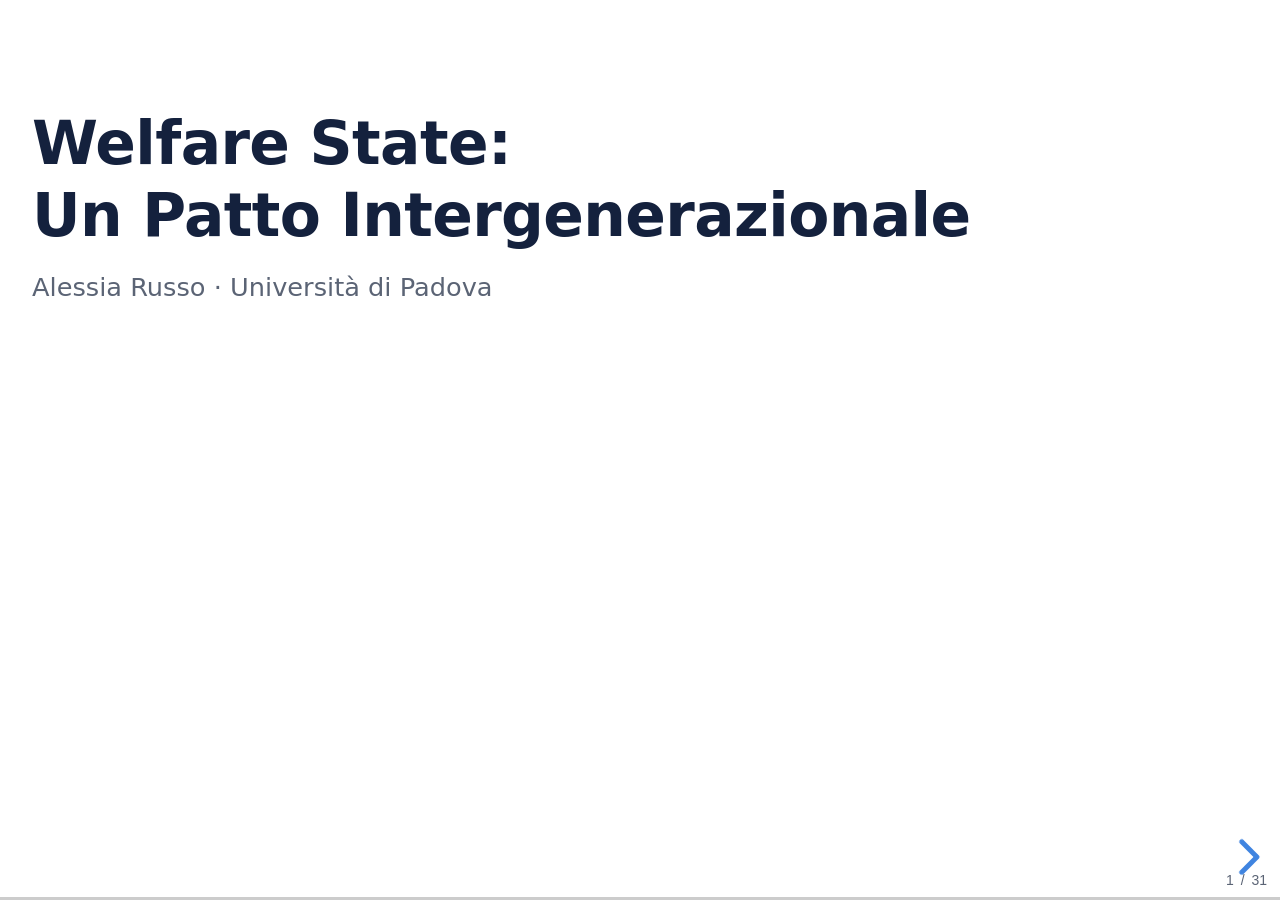
==== index.html @ 3246e0e5 "Slide brevi IT/EN e simulatore Excel della pensione Co-Authored-By: Claude Opus 5.5 <noreply@anthrop" ====
<!doctype html>
<html lang="it">
<head>
<meta charset="utf-8">
<meta name="viewport" content="width=device-width, initial-scale=1">
<title>Welfare: un patto tra generazioni (versione breve)</title>
<link rel="stylesheet" href="vendor/reveal-reset.min.css">
<link rel="stylesheet" href="vendor/reveal.min.css">
<link rel="stylesheet" href="vendor/reveal-white.min.css">
<link rel="stylesheet" href="css/style.css">
</head>
<body>
<!-- Versione italiana BREVE, ricavata da index_it.html: testi semplificati e meno slide.
     Usa gli stessi js/app.js e js/reform_viz.js: gli id degli elementi interattivi devono restare identici. -->
<div class="reveal"><div class="slides">

<!-- ============================ AGGANCIO ============================ -->
<section class="act-title">
  <h1>Welfare State:<br>Un Patto Intergenerazionale</h1>
  <p class="caption">Alessia Russo · Università di Padova</p>
  <aside class="notes">Benvenuti. Oggi guardiamo alle pensioni come a un patto tra generazioni, che riguarda anche voi.</aside>
</section>

<section>
  <h2>Pensioni in numeri</h2>
  <div class="cols center" style="margin-top:60px">
    <div><div class="big-number old">15,3%</div><p>spesa per pensioni / PIL (2024)</p></div>
    <div><div class="big-number">16,4 mln</div><p>pensionati<br><span class="caption">2025</span></p></div>
    <div><div class="big-number young">1,7</div><p>lavoratori per ogni pensionato<br><span class="caption">27,2 mln di lavoratori assicurati / 16,4 mln di pensionati, 2025</span></p></div>
  </div>
  <p class="center" style="margin-top:40px">Chi paga? <strong>Voi.</strong> E un giorno qualcuno pagherà per voi.</p>
  <div class="src">Fonti: RGS, Rapporto n. 27 (2026); INPS, XXV Rapporto Annuale (2026), Relazione del Presidente.</div>
</section>

<section>
  <h2>Il debito nascosto: le promesse pensionistiche già fatte</h2>
  <div class="cols">
    <div style="flex:1.6"><div class="chart-box short"><canvas id="ch-liab"></canvas></div></div>
    <div style="flex:1;font-size:0.65em">
      <p>Diritti pensionistici maturati: ciò che è <em>già stato promesso</em> ai lavoratori e ai pensionati di oggi.</p>
      <div class="big-number old" style="font-size:2.4em">438%</div><p>del PIL in Italia (2021)</p>
      <div class="big-number" style="font-size:2.4em">137%</div><p>debito pubblico ufficiale (2025)</p>
      <p class="caption">Non è debito in senso giuridico, ma mostra quanta parte del futuro è già impegnata.</p>
    </div>
  </div>
  <div class="src">Fonte: Eurostat, nasa_10_pens1 (Tavola supplementare 29, tutti gli schemi pensionistici di assicurazione sociale); gov_10dd_edpt1.</div>
</section>

<section>
  <h2>A cosa serve la pensione?</h2>
  <div class="cols">
    <div class="card"><h3>Ci protegge da</h3>
      <ul><li><strong>Vecchiaia</strong>: vivere più a lungo dei propri risparmi</li>
      <li><strong>Invalidità</strong>: non poter più lavorare</li>
      <li><strong>Morte</strong> di chi porta il reddito in famiglia</li></ul></div>
    <div class="card"><h3>Serve a</h3>
      <ul><li><strong>Distribuire il reddito</strong> lungo tutta la vita</li>
      <li><strong>Evitare la povertà</strong> da anziani</li>
      <li><strong>Redistribuire</strong> tra ricchi e poveri, e tra generazioni</li></ul></div>
  </div>
  <p class="caption" style="margin-top:20px">Da soli risparmiamo poco per la vecchiaia: per questo lo Stato lo rende <em>obbligatorio</em>.</p>
</section>

<section>
  <h2>Due modi per pagare le pensioni</h2>
  <div style="display:grid;grid-template-columns:repeat(3,minmax(0,1fr));gap:14px;font-size:0.84em">
    <div class="card fragment" data-fragment-index="0" style="grid-column:span 2"><h3 style="font-size:1.25em;margin-bottom:6px">A ripartizione</h3>
      <p style="margin:0 0 8px">I <strong>lavoratori di oggi</strong> pagano le pensioni degli <strong>anziani di oggi</strong>. Rende quanto crescono <strong>lavoratori e salari</strong>.</p>
      <p style="margin:0"><strong>Esempi:</strong> Italia, Germania, Spagna.</p></div>
    <div class="card fragment" data-fragment-index="3" style="grid-row:span 2"><h3 style="font-size:1.25em;margin-bottom:6px">A capitalizzazione</h3>
      <p style="margin:0 0 8px">Ognuno mette da parte i propri soldi in un <strong>fondo</strong> che li investe.</p>
      <p style="margin:0 0 8px">Rende quanto rendono i <strong>mercati finanziari</strong>. Sono i fondi pensione.</p>
      <p style="margin:0"><strong>Esempi:</strong> Australia, Paesi Bassi, Danimarca, Cile.</p></div>
    <div class="card fragment" data-fragment-index="1"><h3 style="font-size:1.1em;margin-bottom:6px"><span class="old-t">Retributivo</span></h3>
      <p style="margin:0 0 8px">Pensione legata agli <strong>stipendi</strong>, spesso degli ultimi anni.</p>
      <p style="margin:0"><strong>Esempi:</strong> Spagna, Italia prima del 1996.</p></div>
    <div class="card fragment" data-fragment-index="2"><h3 style="font-size:1.1em;margin-bottom:6px"><span class="young-t">Contributivo</span></h3>
      <p style="margin:0 0 8px">Pensione legata a <strong>quanto si è versato</strong> e alla speranza di vita.</p>
      <p style="margin:0"><strong>Esempi:</strong> Italia dal 1996, Svezia, Polonia, Lettonia.</p></div>
  </div>
  <p class="caption fragment" data-fragment-index="4" style="margin-top:14px">In molti paesi i due sistemi convivono.</p>
  <div class="src">Fonti: OCSE, Pensions at a Glance 2019 e 2023, dati sui fondi pensione 2021; L. 335/1995; letteratura sui sistemi contributivi nozionali; MDPI Sustainability 13(4), 2021 (Spagna); legge cilena 21.735 (2025).</div>
</section>

<!-- ============================ 01 - TEORIA ============================ -->
<section class="act-title"><div class="num">01</div><h2>Un contratto tra generazioni</h2><p>Quando conviene a tutti?</p></section>

<section>
  <h2>Il gioco delle caramelle (Samuelson, 1958)</h2>
  <p class="center" style="font-size:0.82em;margin:0">Ogni giovane dà <strong>1 caramella</strong> agli anziani. Da anziano riceverà le caramelle dei giovani dopo di lui.</p>
  <p class="center" style="font-size:0.82em;margin:8px 0 0">Rendimento della pensione = <strong>(1+n)(1+g) − 1</strong></p>
  <p class="center" style="font-size:0.66em;margin:2px 0 0"><strong>1+n = figli per donna / 2</strong> (con 2 figli n = 0: popolazione costante) · g = crescita della produttività</p>
  <div class="chain chain-big chain-tfr fragment" id="chain"></div>
  <div class="chain-ctrls">
    <div class="ctrl"><label>Figli per donna <span class="val" id="cc-n-v"></span></label><input type="range" id="cc-n" min="1" max="4" step="0.1" value="3"></div>
    <div class="ctrl"><label>Crescita della produttività (più caramelle per lavoratore) <span class="val" id="cc-g-v"></span></label><input type="range" id="cc-g" min="0" max="1" step="0.1" value="0"></div>
  </div>
  <div class="center"><button id="cc-boom">Scenario: baby boom → poche nascite</button><button id="cc-reset">Ripristina</button></div>
  <aside class="notes">La Gen 0 è una coppia: ogni pallino è una persona, i pallini più piccoli sono frazioni di persona. Crescita per generazione: 1+n = figli per donna / 2. Nella realtà la soglia è circa 2,1, perché non tutti arrivano all'età adulta. Versione in aula: mettete in fila 5 gruppi di studenti, prima sempre più grandi, poi più piccoli. Ogni giovane passa 1 caramella al gruppo precedente. Chiedete agli ultimi gruppi come si sentono.</aside>
</section>

<section>
  <h2>Quando conviene la ripartizione?</h2>
  <div class="cols">
    <div style="flex:0.8">
      <div class="formula">Conviene se &nbsp; n + g &gt; r</div>
      <p style="font-size:0.55em;margin-top:8px">n = crescita della popolazione · g = crescita della produttività · r = tasso di interesse</p>
      <div class="ctrl"><label>n: popolazione (%/anno) <span class="val" id="ac-n-v"></span></label><input type="range" id="ac-n" min="-1.5" max="3" step="0.1" value="1"></div>
      <div class="ctrl"><label>g: produttività (%/anno) <span class="val" id="ac-g-v"></span></label><input type="range" id="ac-g" min="-0.5" max="5" step="0.1" value="3"></div>
      <div class="ctrl"><label>r: interesse reale (%/anno) <span class="val" id="ac-r-v"></span></label><input type="range" id="ac-r" min="-1" max="6" step="0.1" value="2"></div>
      <button data-ac="1965">Italia ~1965</button><button data-ac="2050">Italia ~2050</button>
      <div id="ac-verdict" style="font-size:0.7em;margin-top:10px;font-weight:700"></div>
    </div>
    <div><div class="chart-box short"><canvas id="ch-aaron"></canvas></div></div>
  </div>
  <p class="caption">Condizione di Aaron (1966). Grafico: quanto valgono in pensione 1 € versato ogni anno per 40 anni, con i due sistemi.</p>
  <aside class="notes">Dal numero di figli a n: n ≈ ln(TFR / 2,1) / 30 all'anno, dove 30 anni è la durata di una generazione. TFR 3 → +1,2%; TFR 2,1 → 0; Italia 1,18 → −1,9%. È la n di lungo periodo, a TFR costante e senza migrazioni.</aside>
</section>

<section>
  <h2>Pensioni e scuola: due metà dello stesso patto</h2>
  <p style="font-size:0.95em;margin-top:30px">I genitori pagano la <strong>scuola</strong> dei figli. I figli, da adulti, pagano la <strong>pensione</strong> dei genitori. L'istruzione fa crescere la produttività (<strong>g</strong>), e un g più alto paga le pensioni.</p>
  <div class="card" style="font-size:1em;margin-top:30px">
    <h3 style="font-size:1.15em">Scuola e pensioni sono cresciute insieme</h3>
    <ul>
      <li><strong>Regno Unito:</strong> Education Act 1944 → National Insurance Act 1946</li>
      <li><strong>Italia:</strong> scuola media unica 1962 → riforma pensionistica Brodolini 1969</li>
      <li><strong>USA:</strong> Social Security 1935 → GI Bill 1944, università di massa</li>
    </ul>
  </div>
  <p class="caption" style="margin-top:24px;font-size:0.8em">Becker e Murphy (1988); Boldrin e Montes (2005); Lancia e Russo (2016).</p>
  <aside class="notes">Se si taglia la scuola e si mantengono le pensioni, il patto si rompe dall'altro lato.</aside>
</section>

<!-- ============================ 02 - CONDIZIONI CHE CAMBIANO ============================ -->
<section class="act-title"><div class="num">02</div><h2>Il mondo è cambiato</h2><p>Meno nascite · vite più lunghe · poca crescita</p></section>

<section>
  <h2>La piramide italiana, 1950 → 2100</h2>
  <div class="cols">
    <div style="flex:2"><div class="chart-box"><canvas id="ch-pyramid"></canvas></div></div>
    <div style="flex:0.8">
      <div class="big-number" id="pyr-year" style="font-size:2.6em">2025</div>
      <input type="range" id="pyr-slider" min="1950" max="2100" step="5" value="2025">
      <button id="pyr-play">▶ Avvia</button><button id="pyr-hide">Nascondi anno</button>
      <p style="font-size:0.6em"><span class="young-t">■</span> uomini &nbsp; <span class="old-t">■</span> donne<br>(migliaia)</p>
    </div>
  </div>
  <div class="src">Fonte: Nazioni Unite, World Population Prospects 2024, variante media.</div>
</section>

<section>
  <h2>Sempre meno figli per donna</h2>
  <div class="chart-box"><canvas id="ch-tfr"></canvas></div>
  <p class="caption">Servono 2,1 figli per donna per mantenere la popolazione stabile. In Italia sono <strong>1,18</strong> (2024).</p>
  <div class="src">Fonti: UN WPP 2024; ISTAT.</div>
</section>

<section>
  <h2>Sempre più anziani per ogni lavoratore</h2>
  <div class="chart-box"><canvas id="ch-oadr"></canvas></div>
  <p class="caption">Over 65 ogni 100 persone in età da lavoro (15–64 anni). Italia: <strong>38 oggi → 64 nel 2050</strong>.</p>
  <div class="src">Fonti: UN WPP 2024; RGS Rapporto n. 27 (2026).</div>
</section>

<section>
  <h2>Italia: il tasso di crescita del PIL (n + g) è crollato</h2>
  <div class="chart-box short"><canvas id="ch-growth"></canvas></div>
  <p class="caption">Crescita del PIL reale (≈ n + g) per decennio, a confronto con il tasso di interesse reale (titoli di Stato a lungo termine al netto dell'inflazione). Il 2021–24 riflette il rimbalzo post-COVID. La RGS prevede una crescita reale media di appena <strong>0,5% annuo nel 2026–2070</strong>.</p>
  <div class="src">Fonti: Banca Mondiale WDI (NY.GDP.MKTP.KD.ZG, NY.GDP.DEFL.KD.ZG); Eurostat (irt_lt_mcby_a); RGS Rapporto n. 27 (2026).</div>
</section>

<!-- ============================ 03 - ITALIA ============================ -->
<section class="act-title"><div class="num">03</div><h2>Le pensioni in Italia</h2><p>Riforme · regole · cosa significa per voi</p></section>

<section>
  <h2>Perché le riforme sono così difficili?</h2>
  <div class="cols" style="margin-top:30px">
    <div class="card" style="font-size:1em"><h3 style="font-size:1.2em">Il problema</h3><ul>
      <li>Chi perde lo sa <strong>subito</strong> e vota.</li>
      <li>Chi guadagna è <strong>giovane o non ancora nato</strong>, e non vota.</li>
      <li>L'elettore tipico in Italia ha più di 50 anni.</li></ul></div>
    <div class="card" style="font-size:1em"><h3 style="font-size:1.2em">Quindi le riforme sono…</h3><ul>
      <li><strong>Lente</strong>: si applicano soprattutto ai giovani</li>
      <li><strong>Altalenanti</strong>: riforme e controriforme (Quota 100…)</li>
      <li><strong>Automatiche</strong>, quando possibile: l'età sale con la speranza di vita</li></ul></div>
  </div>
</section>

<section>
  <h2 style="margin-bottom:0.25em">Chi ha riformato, e quando? 23 paesi, 1970–2023</h2>
  <div data-viz="reform-map" class="rm-flip"></div>
  <div class="src">Fonte: Romp, W. (2024), Netspar DP 07/2024-022; mappa: Natural Earth. Premete ▶, poi cliccate su un paese.</div>
  <aside class="notes">Premete play: negli anni '70 domina il verde-azzurro (pensioni più generose), dagli anni '90 l'arancione (tagli). Cliccate sull'Italia.</aside>
</section>

<section>
  <h2>1973: le promesse del governo Rumor</h2>
  <div class="cols" style="align-items:center">
    <div style="flex:1.35"><img src="img/governo_rumor.jpg" alt="Ritaglio di giornale del 29 agosto 1973: «Rumor presiede un vertice dei ministri finanziari. Le nuove pensioni»" style="width:100%;border:1px solid var(--line);border-radius:6px;box-shadow:0 4px 14px rgba(0,0,0,.15)"></div>
    <div style="font-size:0.78em">
      <p><strong>Roma, 29 agosto 1973.</strong> Il governo Rumor tratta con i sindacati l'aumento di pensioni sociali, pensioni dei dipendenti, indennità di disoccupazione e assegni familiari.</p>
      <p>Il "problema" è solo capire quanto costano allo Stato e all'INPS: nessuno chiede chi pagherà tra 40 anni.</p>
      <p>Pochi mesi dopo (DPR 1092/1973) arrivano le <strong>"baby pensioni"</strong>: statali in pensione dopo 19 anni, 6 mesi e 1 giorno; donne sposate con figli dopo 14 anni, 6 mesi e 1 giorno.</p>
    </div>
  </div>
  <div class="src">Fonte: ritaglio di un quotidiano dell'epoca (pagina «Informazione attualità»), 30 agosto 1973.</div>
  <aside class="notes">Anni di crescita alta e piramide giovane: promettere pensioni generose sembrava gratis. Notate il tono: l'inchiesta serve a "accertare gli oneri", ma la decisione è già presa. Le baby pensioni sono state abolite solo nel 1992 (Amato); alcune sono ancora in pagamento oggi.</aside>
</section>

<section>
  <h2>Le principali riforme delle pensioni in Italia</h2>
  <table style="font-size:0.62em">
    <tr><th>Anno</th><th>Chi</th><th>Cosa cambia</th></tr>
    <tr><td style="white-space:nowrap"><strong>1919–52</strong></td><td>Legge 218/1952</td><td>Pensione obbligatoria <strong>a capitalizzazione</strong>; l'<strong>inflazione</strong> del dopoguerra brucia le riserve e dal 1952 si passa alla <strong>ripartizione</strong></td></tr>
    <tr><td><strong>1969</strong></td><td>Brodolini<br><span class="caption">ministro del Lavoro</span></td><td>Nasce il <span class="old-t">retributivo</span>: pensione fino all'<strong>80% dell'ultimo stipendio</strong>; nasce la pensione sociale</td></tr>
    <tr><td><strong>1973</strong></td><td>Governo Rumor</td><td><strong>"Baby pensioni"</strong> per i dipendenti pubblici: in pensione con meno di 20 anni di contributi</td></tr>
    <tr><td><strong>1992</strong></td><td>Amato<br><span class="caption">Presidente del Consiglio</span></td><td>Età da 55/60 a <strong>60/65 anni</strong> (donne/uomini); pensioni rivalutate solo con i prezzi</td></tr>
    <tr><td><strong>1995</strong></td><td>Dini<br><span class="caption">Presidente del Consiglio</span></td><td>Nasce il <span class="young-t">contributivo</span>, per chi inizia a lavorare dal 1996</td></tr>
    <tr><td><strong>2004–07</strong></td><td>Maroni → Damiano<br><span class="caption">ministri del Lavoro</span></td><td>Lo <strong>"scalone"</strong> (salto improvviso dell'età), poi sostituito dalle <strong>"quote"</strong> (età + anni di contributi)</td></tr>
    <tr><td><strong>2010</strong></td><td>Sacconi<br><span class="caption">ministro del Lavoro</span></td><td>Età della pensione <strong>agganciata alla speranza di vita</strong></td></tr>
    <tr><td><strong>2011</strong></td><td>Fornero<br><span class="caption">ministra del Lavoro, governo Monti</span></td><td><strong>Contributivo per tutti</strong> dal 2012 (pro rata); vecchiaia a 66 anni, poi <strong>67</strong></td></tr>
    <tr><td><strong>2019–25</strong></td><td>Governi Conte I → Meloni</td><td><strong>Quota 100, 102, 103</strong>: uscite anticipate temporanee (es. 62 anni + 38 di contributi)</td></tr>
  </table>
  <aside class="notes">Fate notare il ritmo: espansione negli anni '60–'70, poi dal 1992 tagli quasi ogni pochi anni, con qualche passo indietro (Quota 100). Le riforme prendono il nome a volte dal ministro del Lavoro, a volte dal Presidente del Consiglio.</aside>
</section>

<section>
  <h2>Retributivo e Contributivo in Italia</h2>
  <div class="cols" style="gap:22px">
    <div class="card" style="font-size:0.85em"><h3 style="font-size:1.15em"><span class="old-t">Retributivo</span> (prima del 1996)</h3>
      <p><strong>"Avrai una pensione legata al tuo ultimo stipendio."</strong></p><ul>
      <li>Circa il <strong>2% dell'ultimo stipendio per ogni anno</strong> di lavoro.</li>
      <li>40 anni di lavoro → circa l'<strong>80%</strong> dello stipendio.</li></ul></div>
    <div class="card" style="font-size:0.85em"><h3 style="font-size:1.15em"><span class="young-t">Contributivo</span> (dal 1996: <span class="young-t">voi</span>)</h3>
      <p><strong>"Avrai in base a quanto hai versato."</strong></p><ul>
      <li>Ogni anno il <strong>33% dello stipendio</strong> va in un salvadanaio virtuale.</li>
      <li>Il salvadanaio cresce con il PIL.</li>
      <li><strong>Coefficiente di trasformazione</strong>: pensione annua = salvadanaio finale × coefficiente. Sale con l'età di uscita, scende se si vive più a lungo.</li>
      <li>Iniziare tardi o avere buchi <strong>abbassa la pensione</strong>.</li></ul></div>
  </div>
  <p class="caption" style="margin-top:24px;font-size:0.88em">Oggi si va in pensione a <strong>67 anni</strong> (con almeno 20 anni di contributi), e l'età sale con la speranza di vita: circa <strong>70 anni</strong> per voi.</p>
  <aside class="notes">In una riga: nel retributivo lo Stato promette l'80% dell'ultimo stipendio; nel contributivo ti dà quello che hai versato, diviso per gli anni che ti restano. I soldi non vengono investiti: è sempre ripartizione.</aside>
</section>

<section>
  <h2>A che età in pensione? Chi è nato dopo il 1996</h2>
  <table style="font-size:0.72em;margin-top:18px">
    <tr><th>Requisito</th><th>Oggi<br><span class="caption">2026</span></th><th>2067<br><span class="caption">nati nel 1997</span></th><th>2070<br><span class="caption">nati nel 2000</span></th><th>2076<br><span class="caption">nati nel 2006</span></th></tr>
    <tr><td><strong><span class="old-t">Vecchiaia</span></strong> · uomini e donne<br><span class="caption">età, con almeno 20 anni di contributi</span></td><td>67 anni</td><td><strong>70 e 1 mese</strong></td><td><strong>70 e 3 mesi</strong></td><td><strong>70 e 6 mesi</strong></td></tr>
    <tr><td><strong><span class="young-t">Anticipata</span></strong> (ex anzianità) · <strong>uomini</strong><br><span class="caption">anni di contributi, a qualsiasi età</span></td><td>42 e 10 mesi</td><td>45 e 11 mesi</td><td>46 e 1 mese</td><td>46 e 4 mesi</td></tr>
    <tr><td><strong><span class="young-t">Anticipata</span></strong> (ex anzianità) · <strong>donne</strong><br><span class="caption">anni di contributi, a qualsiasi età</span></td><td>41 e 10 mesi</td><td>44 e 11 mesi</td><td>45 e 1 mese</td><td>45 e 4 mesi</td></tr>
    <tr><td><strong><span class="young-t">Anticipata contributiva</span></strong> · uomini e donne<br><span class="caption">età, con almeno 20 anni di contributi e pensione alta</span></td><td>64 anni</td><td>67 e 1 mese</td><td>67 e 3 mesi</td><td>67 e 6 mesi</td></tr>
  </table>
  <p class="caption" style="margin-top:14px;font-size:0.8em">Per chi è nato dopo il 1996 la pensione è tutta contributiva. Serve una pensione di almeno 1 assegno sociale per la vecchiaia e di almeno 3 (3,2 dal 2030) per l'anticipata contributiva, ridotti a 2,8 per le donne con un figlio e a 2,6 con due o più.</p>
  <div class="src" style="right:90px">Fonte: RGS, Rapporto n. 27 (2026), Appendice 1, Tabelle A1.4 e A1.5, scenario demografico Istat mediano (base 2024). Dal 2029 i requisiti sono stime. Le colonne indicano l'anno in cui ciascuna generazione raggiunge l'età di vecchiaia.</div>
  <aside class="notes">Tre messaggi: la vecchiaia ormai è uguale per uomini e donne; la differenza di genere resta solo nell'anticipata, un anno di contributi in meno per le donne; tutti i requisiti salgono con la speranza di vita. L'anticipata per anni di contributi prevede inoltre una finestra di alcuni mesi prima della decorrenza. Il vecchio nome "pensione di anzianità" è stato sostituito da "pensione anticipata" con la riforma Fornero.</aside>
</section>

<section>
  <h2>Ecco Alex, 20 anni: il calcolo della pensione passo per passo</h2>
  <div class="cols">
    <div style="flex:2"><table class="steps big" id="alex-steps" style="font-size:0.68em"></table></div>
    <div style="flex:1;font-size:0.72em">
      <div class="card center"><div class="big-number young" style="font-size:2.6em" id="alex-pension"></div><p style="margin:4px 0 10px">lordi al mese, da circa 70 anni (2076), in euro di oggi</p>
        <div class="big-number" style="font-size:2em" id="alex-rr"></div><p style="margin:4px 0 0">dell'ultimo stipendio (tasso di sostituzione)</p></div>
      <div style="display:flex;gap:16px;align-items:center;margin-top:14px;font-size:0.72em;text-align:left"><img src="img/rgs_rapporto27.jpg" alt="Copertina del Rapporto n. 27 della Ragioneria Generale dello Stato" style="height:185px;margin:0;border:1px solid var(--line);border-radius:4px;box-shadow:0 3px 10px rgba(0,0,0,.15)"><p style="margin:0"><strong>Ipotesi tratte da:</strong> Ragioneria Generale dello Stato, <em>Le tendenze di medio-lungo periodo del sistema pensionistico e socio-sanitario</em>, <a href="https://www.rgs.mef.gov.it/_Documenti/VERSIONE-I/Attivit--i/Spesa-soci/Attivita_di_previsione_RGS/2026/Ltdmlpdspess-2026.pdf" target="_blank" rel="noopener">Rapporto n. 27</a> (2026).</p></div>
      <p id="alex-why" hidden></p>
    </div>
  </div>
  <div class="src">Calcolo illustrativo, non una stima INPS. Euro 2026, al lordo delle imposte. Ipotesi: crescita del PIL reale 0,5%/anno e produttività 0,9%/anno (RGS Rapporto n. 27, scenario nazionale base 2026–2070) più 0,6%/anno di progressione di carriera; requisiti di età dalla Tabella A1.4 RGS; coefficienti ≈ 5,55% a 70 anni e 6 mesi e ≈ 5,03% a 67 anni e 6 mesi, calibrati sulla Tabella 6.1 RGS (2070).</div>
  <aside class="notes">Commentate le cinque righe. Il punto chiave: nel contributivo la pensione è letteralmente la somma di quanto versato, rivalutato con il PIL, divisa per la speranza di vita residua (il coefficiente). Chiedete: cosa succede se Alex inizia a 28 anni? Poi passate alla slide successiva per provarlo.</aside>
</section>

<section>
  <h2>La tua pensione: prova gli scenari</h2>
  <div id="pc-presets" class="pc-presets pc-large"></div>
  <div class="cols pc-large" style="gap:26px">
    <div style="flex:0.85">
      <div class="ctrl"><label>Inizio a lavorare a <span class="val" id="pc-start-v"></span></label><input type="range" id="pc-start" min="19" max="32" step="1" value="24"></div>
      <div class="ctrl"><label>Stipendio lordo iniziale (€/anno) <span class="val" id="pc-w0-v"></span></label><input type="range" id="pc-w0" min="14000" max="45000" step="1000" value="24000"></div>
      <div class="ctrl"><label>Crescita del tuo stipendio (%/anno) <span class="val" id="pc-gw-v"></span></label><input type="range" id="pc-gw" min="0" max="3" step="0.1" value="1.5"></div>
      <div class="ctrl"><label>Crescita del PIL (%/anno) <span class="val" id="pc-gdp-v"></span></label><input type="range" id="pc-gdp" min="-0.5" max="2" step="0.1" value="0.5"></div>
      <div class="ctrl"><label>Anni senza contributi <span class="val" id="pc-gaps-v"></span></label><input type="range" id="pc-gaps" min="0" max="15" step="1" value="0"></div>
      <div><button data-pc-rate="0.33" class="on">Dipendente</button><button data-pc-rate="0.24">Autonomo</button></div>
      <div><button data-pc-exit="old" class="on">Vecchiaia (~70)</button><button data-pc-exit="early">Anticipata (~67)</button></div>
      <div><span style="font-size:0.72em;font-weight:600">TFR:</span> <button data-pc-tfr="firm" class="on">in azienda</button><button data-pc-tfr="fund">a un fondo pensione</button></div>
    </div>
    <div style="flex:1.3">
      <div class="pc-out" id="pc-out" style="font-size:0.88em"></div>
      <div class="chart-box" hidden><canvas id="ch-pc"></canvas></div>
    </div>
  </div>
  <div class="src">Calcolo illustrativo, non una stima INPS. Euro 2026, lordi. Ipotesi dal Rapporto RGS n. 27 (2026).</div>
  <aside class="notes">Partite da "Base" e fate indovinare prima di cliccare. Messaggi: iniziare tardi e i buchi costano molto; la crescita è il rendimento nascosto dei contributi; gli autonomi ricevono meno; un fondo pensione aggiunge una seconda gamba.</aside>
</section>

<section>
  <h2>Cosa sposta la spesa pensionistica italiana?</h2>
  <div class="cols scen-large">
    <div style="flex:0.8;font-size:1.02em" id="scen-buttons"></div>
    <div style="flex:2"><div class="chart-box short"><canvas id="ch-scen"></canvas></div><div style="display:flex;gap:14px;align-items:center;margin-top:6px;font-size:0.58em;text-align:left"><img src="img/ageing_report_2024.jpg" alt="Copertina del 2024 Ageing Report della Commissione europea" style="height:100px;margin:0;border:1px solid var(--line);border-radius:4px;box-shadow:0 3px 10px rgba(0,0,0,.15)"><p style="margin:0"><strong>Scenari tratti da:</strong> Commissione europea e CPE, <a href="https://economy-finance.ec.europa.eu/document/download/971dd209-41c2-425d-94f8-e3c3c3459af9_en?filename=ip279_en.pdf" target="_blank" rel="noopener">2024 Ageing Report</a>, Institutional Paper 279.</p></div></div>
  </div>
  <p class="caption" id="scen-text" style="font-size:0.92em"></p>
  <div class="src" style="right:90px">Fonte: CE, 2024 Ageing Report, appendice statistica, Tabelle II.1.64, II.1.85–91 (Italia, spesa pensionistica pubblica in % del PIL). Scenario manovra: nostra stima su ddl di bilancio 2027, art. 55 e relazione tecnica (AGI, 1/11/2026), con taglio applicato una volta; dopo il 2036 valori estrapolati. Senza Fornero: RGS, Rapporto n. 27, Riquadro 2.1, Fig. A.1.</div>
  <aside class="notes">Scenario senza Fornero: è la differenza tra la normativa antecedente al DL 201/2011 e quella vigente, letta dalla Fig. A.1 del Riquadro 2.1 RGS e sommata allo scenario base dell'Ageing Report. Esclude anche le norme successive (per esempio Quota 100) e si ferma al 2050 perché la figura RGS arriva al 2060. Fate prima votare gli studenti su quale leva aiuta di più: migrazione, fecondità, occupazione degli anziani, produttività. Poi cliccate. Lo scenario della manovra 2027 non viene dall'Ageing Report: è una nostra stima, sottratta allo scenario base, e la relazione tecnica si ferma al 2036. Vale per un taglio applicato una sola volta; se fosse ripetuto ogni anno i risparmi si accumulerebbero, come ordine di grandezza circa 0,5 punti di PIL nel 2036.</aside>
</section>

<!-- ============================ 04 - VOI ============================ -->
<section class="act-title"><div class="num">04</div><h2>Voi e il futuro</h2><p>Scelte finanziarie · giovani · nuovo patto</p></section>

<section>
  <h2>I tre pilastri della pensione</h2>
  <div class="cols">
    <div class="card" style="font-size:0.95em"><h3>Pilastri</h3>
      <p><strong>1°</strong> pubblico e obbligatorio (INPS)<br><strong>2°</strong> fondi pensione legati al lavoro e TFR<br><strong>3°</strong> piani individuali</p>
      <p>Con un fondo pensione, la pensione di una giovane dipendente passa dal <strong>58%</strong> al <strong>66%</strong> dell'ultimo stipendio (caso tipo RGS con 38 anni di contributi).</p></div>
    <div class="center">
      <div class="big-number young" style="font-size:2.6em">29,9%</div><p style="font-size:0.9em">dei giovani (15–34 anni) ha un fondo pensione:<br>la quota più bassa di tutte le età</p>
    </div>
  </div>
  <div class="src">Fonti: COVIP, Relazione per l'anno 2024; RGS Rapporto n. 27 (2026).</div>
</section>

<section>
  <div class="menti" data-menti="bigthree" hidden></div>
  <h2>Mettetevi alla prova: tre domande di finanza</h2>
  <div id="bigthree" style="font-size:1.3em"></div>
  <p class="caption" style="font-size:0.85em">Nel mondo solo 1 adulto su 3 risponde bene a tutte. In Italia solo il <strong>37%</strong> degli adulti ha basi di finanza (S&amp;P Global, 2014).</p>
</section>

<section>
  <h2>Cosa cambierà il patto</h2>
  <table style="font-size:0.95em;margin-top:30px">
    <tr><td><strong>Demografia</strong></td><td style="white-space:nowrap"><strong>38 → 64</strong></td><td>over 65 ogni 100 persone in età da lavoro, dal 2024 al 2050</td></tr>
    <tr><td><strong>Migrazioni</strong></td><td style="white-space:nowrap"><strong>−0,6 punti</strong></td><td>di PIL di spesa nel 2050, con un terzo di migranti in più</td></tr>
    <tr><td><strong>Lavoro</strong></td><td style="white-space:nowrap"><strong>70 anni</strong></td><td>età della pensione di vecchiaia nel 2070</td></tr>
    <tr><td><strong>Intelligenza artificiale</strong></td><td style="white-space:nowrap"><strong>60%</strong></td><td>dei lavori esposti all'IA nei paesi avanzati</td></tr>
  </table>
  <div class="src">Fonti: CE, 2024 Ageing Report; RGS Rapporto n. 27 (2026); FMI (2024), SDN/2024/001.</div>
</section>

<section>
  <div class="menti" data-menti="cloud" hidden></div>
  <h2>Cosa mettereste nel nuovo patto tra generazioni?</h2>
  <div style="text-align:center"><input type="text" id="cloud-in" placeholder="Scrivete una parola e premete Invio"> <button id="cloud-clear">Cancella</button></div>
  <div id="cloud"></div>
</section>

<section>
  <h2>Da portare a casa</h2>
  <div class="menti" data-menti="after" hidden></div>
  <ol style="font-size:1.08em">
    <li>La pensione pubblica è un <strong>patto tra generazioni</strong>: i giovani pagano gli anziani.</li>
    <li>Funziona bene quando ci sono <strong>crescita e tanti giovani</strong>.</li>
    <li>Oggi nascono pochi bambini e viviamo più a lungo: <strong>il patto deve cambiare</strong>.</li>
    <li>Voi avrete pensioni più basse in rapporto allo stipendio: <strong>informatevi e pianificate</strong>.</li>
  </ol>
</section>

<section style="font-size:0.5em">
  <h2 style="font-size:2em">Fonti principali</h2>
  <div class="cols">
    <div><ul>
      <li>Samuelson, P. (1958), JPE.</li>
      <li>Aaron, H. (1966), CJEPS.</li>
      <li>Becker, G. e Murphy, K. (1988), JLE.</li>
      <li>Boldrin, M. e Montes, A. (2005), RES.</li>
      <li>Lancia, F. e Russo, A. (2016), JEEA: Public education and pensions in democracy: A political economy theory.</li>
      <li>Lusardi, A. e Mitchell, O. (2014), JEL.</li>
      <li>Romp, W. (2024), Netspar DP 07/2024-022.</li>
    </ul></div>
    <div><ul>
      <li>RGS (2026), <a href="https://www.rgs.mef.gov.it/_Documenti/VERSIONE-I/Attivit--i/Spesa-soci/Attivita_di_previsione_RGS/2026/Ltdmlpdspess-2026.pdf" target="_blank" rel="noopener">Rapporto n. 27</a>.</li>
      <li>Commissione europea e CPE (2024), 2024 Ageing Report.</li>
      <li>INPS (2026), XXV Rapporto Annuale.</li>
      <li>COVIP (2025), Relazione per l'anno 2024.</li>
      <li>Nazioni Unite (2024), World Population Prospects.</li>
      <li>FMI (2024), SDN/2024/001.</li>
    </ul></div>
  </div>
</section>

</div></div>

<script src="vendor/reveal.min.js"></script>
<script src="vendor/reveal-notes.min.js"></script>
<script src="vendor/chart.umd.min.js"></script>
<script src="data/slide_data.js"></script>
<script src="vendor/d3.min.js"></script>
<script src="vendor/topojson.min.js"></script>
<script src="data/world_110m.js"></script>
<script src="data/reforms_data.js"></script>
<script src="js/reform_viz.js"></script>
<script src="js/app.js"></script>
</body>
</html>
---- css/style.css ----
/* White, high-contrast theme for "Social Welfare: An Intergenerational Pact" */
:root {
  --ink: #14213d;
  --muted: #5b6475;
  --line: #e3e7ee;
  --soft: #f5f7fa;
  --young: #0f8b8d;   /* young generation  */
  --old: #e07a1f;     /* old generation    */
  --accent: #2346c7;  /* links, highlights */
  --bad: #c0392b;
  --good: #1e8e3e;
  --r-main-font: "Inter", "Segoe UI", system-ui, sans-serif;
}

.reveal-viewport { background: #ffffff; }
.reveal { font-family: var(--r-main-font); color: var(--ink); font-size: 30px; }
.reveal .slides section { text-align: left; height: 100%; }
.reveal h1, .reveal h2, .reveal h3 { font-family: var(--r-main-font); color: var(--ink); text-transform: none; letter-spacing: -0.01em; }
.reveal h1 { font-size: 2.1em; font-weight: 800; }
.reveal h2 { font-size: 1.45em; font-weight: 750; margin-bottom: 0.45em; }
.reveal h3 { font-size: 1.0em; font-weight: 700; color: var(--muted); }
.reveal p, .reveal li { line-height: 1.35; }
.reveal ul { margin-left: 1em; }
.reveal li { margin-bottom: 0.3em; }
.reveal small, .reveal .src { font-size: 0.48em; color: var(--muted); }
.reveal .src { position: absolute; bottom: 6px; left: 0; right: 0; }
.reveal strong { color: var(--accent); }
.reveal .slide-number { background: transparent; color: var(--muted); font-size: 14px; }
.reveal .progress { color: var(--accent); }

/* Section header bar */
.kicker { display: inline-block; font-size: 0.5em; font-weight: 700; letter-spacing: 0.12em; text-transform: uppercase;
  color: #fff; background: var(--accent); padding: 4px 12px; border-radius: 4px; margin-bottom: 10px; }
.act-title { display: flex; flex-direction: column; justify-content: center; height: 100%; }
.act-title .num { font-size: 4em; font-weight: 800; color: var(--line); line-height: 1; }
.act-title h2 { font-size: 2em; margin: 0.1em 0; }
.act-title p { color: var(--muted); font-size: 0.9em; }

/* Layout helpers */
.cols { display: flex; gap: 36px; align-items: flex-start; }
.cols > * { flex: 1; min-width: 0; }
.center { text-align: center !important; }
.big-number { font-size: 3.6em; font-weight: 800; line-height: 1; color: var(--accent); }
.big-number.old { color: var(--old); }
.big-number.young { color: var(--young); }
.caption { color: var(--muted); font-size: 0.7em; }
.card { background: var(--soft); border: 1px solid var(--line); border-radius: 12px; padding: 18px 22px; }
.card h3 { margin-top: 0; }
.tag { display: inline-block; font-size: 0.55em; padding: 2px 10px; border-radius: 99px; background: var(--soft); border: 1px solid var(--line); color: var(--muted); }
.young-t { color: var(--young); font-weight: 700; }
.old-t { color: var(--old); font-weight: 700; }
.chart-box { position: relative; height: 470px; }
.chart-box.short { height: 400px; }
.formula { font-family: "Cambria Math", Georgia, serif; font-size: 1.3em; background: var(--soft); border-left: 5px solid var(--accent); padding: 10px 20px; border-radius: 6px; display: inline-block; }

/* Activity badge */
.activity { display: inline-flex; align-items: center; gap: 8px; font-size: 0.5em; font-weight: 700; color: #fff; background: var(--old);
  padding: 4px 12px; border-radius: 99px; text-transform: uppercase; letter-spacing: 0.08em; margin-bottom: 8px; }

/* Buttons and controls */
.reveal button, .btn { font: inherit; font-size: 0.6em; font-weight: 600; border: 1.5px solid var(--accent); color: var(--accent); background: #fff;
  border-radius: 8px; padding: 6px 14px; cursor: pointer; margin: 3px; }
.reveal button:hover { background: #eef2ff; }
.reveal button.on { background: var(--accent); color: #fff; }
.reveal input[type=range] { width: 100%; accent-color: var(--accent); }
.ctrl { font-size: 0.6em; margin-bottom: 10px; }
.ctrl label { display: flex; justify-content: space-between; font-weight: 600; }
.ctrl .val { color: var(--accent); font-variant-numeric: tabular-nums; }

/* Poll */
.poll-row { display: grid; grid-template-columns: 210px 1fr 60px 90px; align-items: center; gap: 10px; font-size: 0.62em; margin: 8px 0; }
.poll-bar { height: 28px; background: var(--soft); border-radius: 6px; overflow: hidden; }
.poll-bar > div { height: 100%; width: 0; background: var(--young); transition: width .4s; }
.poll-row .cnt { font-weight: 700; text-align: right; font-variant-numeric: tabular-nums; }

/* Quiz */
.quiz-opts { display: grid; grid-template-columns: 1fr 1fr; gap: 14px; margin-top: 18px; }
.quiz-opt { font-size: 0.75em; padding: 18px; border: 2px solid var(--line); border-radius: 12px; cursor: pointer; background: #fff; transition: all .2s; }
.quiz-opt:hover { border-color: var(--accent); }
.quiz-opt.right { border-color: var(--good); background: #eaf7ee; }
.quiz-opt.wrong { border-color: var(--bad); background: #fdecea; opacity: .75; }
.quiz-explain { font-size: 0.62em; margin-top: 16px; color: var(--ink); visibility: hidden; }
.quiz-explain.show { visibility: visible; }

/* Timeline */
.timeline { display: flex; gap: 6px; margin: 10px 0 16px; flex-wrap: wrap; }
.timeline button { font-size: 0.55em; }
.tl-detail { min-height: 190px; font-size: 0.7em; }
.tl-detail h3 { color: var(--accent); margin-bottom: 6px; }

/* Table */
.reveal table { font-size: 0.6em; border-collapse: collapse; width: 100%; }
.reveal table th { background: var(--soft); text-align: left; padding: 8px 12px; border-bottom: 2px solid var(--line); }
.reveal table td { padding: 8px 12px; border-bottom: 1px solid var(--line); vertical-align: top; }

/* OLG diagram */
.olg-grid { display: grid; grid-template-columns: 90px repeat(5, 1fr); gap: 6px; font-size: 0.55em; text-align: center; }
.olg-grid .h { font-weight: 700; color: var(--muted); }
.olg-cell { border-radius: 8px; padding: 10px 4px; color: #fff; font-weight: 700; }
.olg-cell.y { background: var(--young); }
.olg-cell.o { background: var(--old); }
.olg-cell.e { background: transparent; }

/* Candy chain */
.chain { display: flex; gap: 10px; align-items: flex-end; height: 260px; margin-top: 10px; }
.gen { flex: 1; display: flex; flex-direction: column; align-items: center; font-size: 0.5em; }
.gen .people { display: flex; flex-wrap: wrap-reverse; justify-content: center; gap: 2px; width: 100%; min-height: 120px; align-content: flex-start; }
.gen .p { width: 14px; height: 14px; border-radius: 50%; background: var(--young); }
.gen .candy { font-size: 1.6em; font-weight: 800; margin-top: 6px; }
.gen .ret { font-weight: 700; }

/* Word cloud */
#cloud { min-height: 330px; display: flex; flex-wrap: wrap; align-items: center; justify-content: center; gap: 10px 22px; padding: 10px; }
#cloud span { font-weight: 800; line-height: 1; }
.reveal input[type=text] { font: inherit; font-size: 0.7em; padding: 8px 12px; border: 1.5px solid var(--line); border-radius: 8px; width: 60%; }

/* Reveal-on-click rows */
.reveal-row { opacity: .08; transition: opacity .3s; cursor: pointer; }
.reveal-row.shown { opacity: 1; }

/* Persona */
.persona { display: flex; gap: 16px; align-items: center; }
.persona .avatar { font-size: 2.6em; }
.persona .meta { font-size: 0.6em; }
.gauge { height: 34px; background: #fff; border: 1px solid var(--line); border-radius: 8px; overflow: hidden; margin: 6px 0 2px; position: relative; }
.gauge > div { height: 100%; transition: width .6s; }
.gauge span { position: absolute; right: 10px; top: 4px; font-weight: 800; font-size: 0.7em; }

/* Reform map and reform timeline (js/reform_viz.js) */
.rm-wrap { display: flex; gap: 22px; align-items: flex-start; }
.rm-left { flex: 0 0 800px; }
.rm-mapbox { position: relative; }
.rm-map, .rg-svg { display: block; background: #fbfcfe; border: 1px solid var(--line); border-radius: 10px; }
.rm-c.in { cursor: pointer; }
.rm-c.in:hover { filter: brightness(0.92); }
.rm-controls { display: flex; align-items: center; gap: 10px; margin-top: 8px; font-size: 0.9em; }
.rm-controls .rm-year { flex: 1; }
.reveal .rm-play { font-size: 0.6em; width: 44px; }
.rm-seg { display: inline-flex; }
.reveal .rm-seg button { margin: 0; border-radius: 0; font-size: 0.5em; padding: 5px 10px; }
.reveal .rm-seg button:first-child { border-radius: 8px 0 0 8px; }
.reveal .rm-seg button:last-child { border-radius: 0 8px 8px 0; border-left: 0; }
.reveal .rm-seg button:not(:first-child):not(:last-child) { border-left: 0; }
.rm-legend { display: flex; flex-wrap: wrap; gap: 6px 16px; font-size: 0.45em; color: var(--muted); margin-top: 6px; align-items: center; }
.rm-legend.inline { display: inline-flex; margin: 0 0 0 12px; }
.rm-legend i, .rm-list i, .tip-row i { display: inline-block; width: 11px; height: 11px; border-radius: 3px; margin-right: 5px; vertical-align: -1px; flex: none; }
.rm-grad { display: inline-flex; align-items: center; gap: 8px; }
.rm-grad b { display: inline-block; width: 160px; height: 10px; border-radius: 5px; background: linear-gradient(90deg, var(--young), #f4f6f9, var(--old)); }
.rm-panel { flex: 1; min-width: 0; font-size: 0.5em; display: flex; flex-direction: column; gap: 6px; height: 520px; }
.rm-year-big { font-size: 3.4em; font-weight: 800; color: var(--accent); line-height: 1; font-variant-numeric: tabular-nums; }
.rm-counts { display: flex; flex-wrap: wrap; gap: 4px 14px; font-size: 1.05em; }
.rm-counts b { font-size: 1.3em; font-variant-numeric: tabular-nums; }
.rm-counts .caption { width: 100%; font-size: 0.85em; }
.rm-axis { font-size: 10px; fill: var(--muted); }
.rm-list-head { border-top: 1px solid var(--line); padding-top: 6px; }
.reveal .rm-list-head button { font-size: 0.85em; padding: 1px 8px; }
.reveal ul.rm-list { list-style: none; margin: 0; padding: 0 4px 0 0; overflow-y: auto; flex: 1; display: block; }
.reveal .rm-list li { display: flex; gap: 4px; padding: 5px 0; border-bottom: 1px solid var(--soft); line-height: 1.3; margin: 0; }
.reveal .rm-list li.now { background: #fff7ef; }
.reveal .rm-list li.empty { color: var(--muted); font-style: italic; }
.rm-list.flash { opacity: .5; }
.rm-list { transition: opacity .3s; }
/* Short deck: reform time series large on the left, smaller map on the right */
.rm-flip .rm-wrap { flex-direction: row-reverse; }
.rm-flip .rm-left { flex: 0 0 480px; }
.rm-flip .rm-map { width: 100%; height: auto; }
.rm-flip .rm-controls { flex-wrap: wrap; }
.rm-flip .rm-controls .rm-year { flex: 1 1 100%; order: -1; }
.rm-flip .rm-panel { font-size: 0.55em; height: 540px; }
.rm-flip .rm-spark { width: 100%; height: auto; flex: none; }
.viz-tip { position: absolute; z-index: 5; max-width: 320px; background: #fff; border: 1px solid var(--line); border-radius: 8px;
  box-shadow: 0 6px 18px rgba(20,33,61,.14); padding: 8px 10px; font-size: 13px; line-height: 1.35; color: var(--ink); pointer-events: none; }
.viz-tip .caption { font-size: 11px; }
.tip-row { display: flex; gap: 2px; margin-top: 5px; }
.rg-controls { display: flex; align-items: center; gap: 10px; margin-bottom: 6px; font-size: 0.9em; }
.rg-controls > .caption { font-size: 0.5em; }
.rg-lab { font-size: 12px; fill: var(--ink); }
.rg-lab.ita { font-weight: 800; fill: var(--old); }
.rg-band { font-size: 11px; fill: var(--accent); font-weight: 600; }
@media (prefers-reduced-motion: reduce) { .rm-list { transition: none; } }

/* Four forces: one mini chart per box */
.forces { display: grid; grid-template-columns: repeat(4, 1fr); gap: 16px; }
.force { background: var(--soft); border: 1px solid var(--line); border-radius: 12px; padding: 14px 16px 10px; display: flex; flex-direction: column; gap: 4px; }
.force-head { display: flex; align-items: center; gap: 8px; font-size: 0.62em; }
.force-ico { font-size: 1.4em; }
.force-num { font-size: 1.5em; font-weight: 800; line-height: 1.05; color: var(--ink); font-variant-numeric: tabular-nums; }
.force-num.old { color: var(--old); } .force-num.young { color: var(--young); } .force-num.accent { color: var(--accent); }
.force-cap { font-size: 0.45em; color: var(--muted); min-height: 2.6em; line-height: 1.3; }
.force-chart { position: relative; height: 380px; }

/* Italy: step-by-step pension calculation and calculator */
.reveal table.steps { font-size: 0.68em; }
.reveal table.steps td { padding: 12px; }
.reveal table.steps.big { font-size: 0.76em; }
.reveal table.steps.big td, .reveal table.steps.big th { padding: 6px 10px; }
.reveal table.steps td:first-child { color: var(--young); font-weight: 800; width: 1.4em; }
.pc-presets { margin: -6px 0 6px; }
.reveal .pc-presets button { font-size: 0.46em; padding: 4px 10px; margin: 2px 4px 2px 0; }
.reveal .pc-presets button.on { background: var(--young); border-color: var(--young); }
.pc-large .ctrl { font-size: 0.74em; margin-bottom: 6px; }
.reveal .pc-large button { font-size: 0.72em; }
.reveal .pc-presets.pc-large button { font-size: 0.58em; }
.pc-out { font-size: 0.52em; background: var(--soft); border: 1px solid var(--line); border-radius: 12px; padding: 8px 16px; margin-bottom: 6px; min-height: 7.4em; }
.pc-out p { margin: 3px 0; }
.pc-big { font-size: 2.3em; font-weight: 800; color: var(--young); line-height: 1.1; font-variant-numeric: tabular-nums; }
.pc-big small { font-size: 0.4em; color: var(--muted); font-weight: 600; }
.pc-out .pc-warn { color: var(--bad); font-weight: 700; }

/* Mentimeter QR code, top-right of activity slides */
.menti { position: absolute; bottom: 64px; right: 0; width: 132px; text-align: center; font-size: 11px; line-height: 1.3; color: var(--muted);
  background: #fff; border: 1px solid var(--line); border-radius: 10px; padding: 6px; z-index: 5; }
.menti img { width: 118px; height: 118px; display: block; margin: 0 auto 4px; image-rendering: pixelated; }
.menti strong { display: block; color: var(--ink); }
.menti a { color: var(--accent); word-break: break-all; font-size: 10px; }

/* Candy chain: large centred figure, sliders underneath */
.chain-big { max-width: 1120px; height: 360px; margin: 14px auto 0; }
.chain-big .gen { font-size: 0.62em; }
.chain-big .gen .people { min-height: 200px; gap: 3px; }
.chain-big .gen .p { width: 20px; height: 20px; }
.chain-big.chain-tfr .gen .p { width: 16px; height: 16px; }
.chain-ctrls { display: flex; align-items: flex-end; gap: 40px; max-width: 1000px; margin: 14px auto 4px; }
.chain-ctrls .ctrl { flex: 1; }
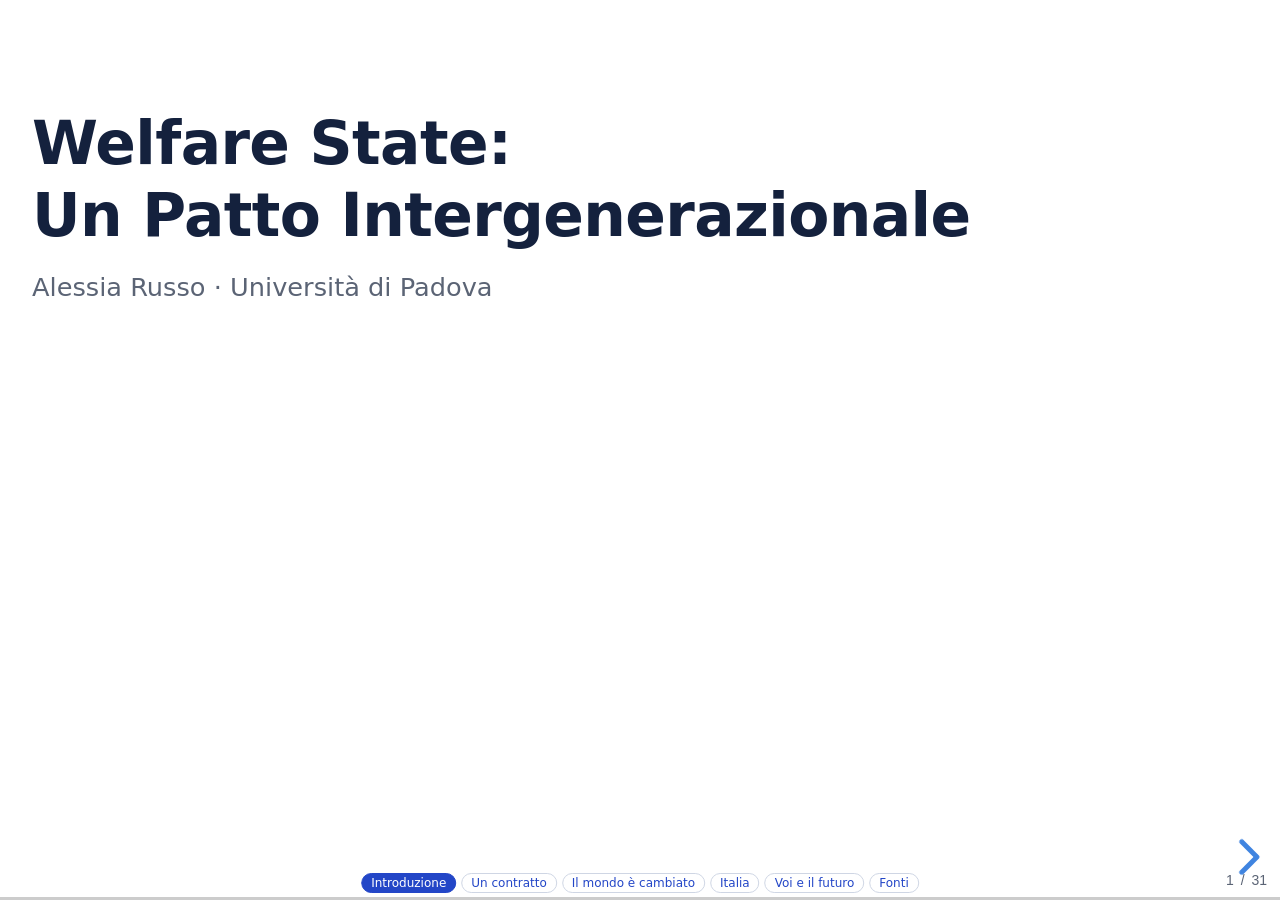
==== commit dd4a0942: "Aggiunge le etichette a pie di pagina per saltare tra le sezioni Co-Authored-By: Claude Opus 5.5 <no" ====
--- a/index.html
+++ b/index.html
@@ -15,7 +15,7 @@
 <div class="reveal"><div class="slides">
 
 <!-- ============================ AGGANCIO ============================ -->
-<section class="act-title">
+<section class="act-title" id="sec-intro">
   <h1>Welfare State:<br>Un Patto Intergenerazionale</h1>
   <p class="caption">Alessia Russo · Università di Padova</p>
   <aside class="notes">Benvenuti. Oggi guardiamo alle pensioni come a un patto tra generazioni, che riguarda anche voi.</aside>
@@ -83,7 +83,7 @@
 </section>
 
 <!-- ============================ 01 - TEORIA ============================ -->
-<section class="act-title"><div class="num">01</div><h2>Un contratto tra generazioni</h2><p>Quando conviene a tutti?</p></section>
+<section class="act-title" id="sec-teoria"><div class="num">01</div><h2>Un contratto tra generazioni</h2><p>Quando conviene a tutti?</p></section>
 
 <section>
   <h2>Il gioco delle caramelle (Samuelson, 1958)</h2>
@@ -133,7 +133,7 @@
 </section>
 
 <!-- ============================ 02 - CONDIZIONI CHE CAMBIANO ============================ -->
-<section class="act-title"><div class="num">02</div><h2>Il mondo è cambiato</h2><p>Meno nascite · vite più lunghe · poca crescita</p></section>
+<section class="act-title" id="sec-mondo"><div class="num">02</div><h2>Il mondo è cambiato</h2><p>Meno nascite · vite più lunghe · poca crescita</p></section>
 
 <section>
   <h2>La piramide italiana, 1950 → 2100</h2>
@@ -171,7 +171,7 @@
 </section>
 
 <!-- ============================ 03 - ITALIA ============================ -->
-<section class="act-title"><div class="num">03</div><h2>Le pensioni in Italia</h2><p>Riforme · regole · cosa significa per voi</p></section>
+<section class="act-title" id="sec-italia"><div class="num">03</div><h2>Le pensioni in Italia</h2><p>Riforme · regole · cosa significa per voi</p></section>
 
 <section>
   <h2>Perché le riforme sono così difficili?</h2>
@@ -307,7 +307,7 @@
 </section>
 
 <!-- ============================ 04 - VOI ============================ -->
-<section class="act-title"><div class="num">04</div><h2>Voi e il futuro</h2><p>Scelte finanziarie · giovani · nuovo patto</p></section>
+<section class="act-title" id="sec-futuro"><div class="num">04</div><h2>Voi e il futuro</h2><p>Scelte finanziarie · giovani · nuovo patto</p></section>
 
 <section>
   <h2>I tre pilastri della pensione</h2>
@@ -358,7 +358,7 @@
   </ol>
 </section>
 
-<section style="font-size:0.5em">
+<section style="font-size:0.5em" id="sec-fonti">
   <h2 style="font-size:2em">Fonti principali</h2>
   <div class="cols">
     <div><ul>
@@ -379,9 +379,14 @@
       <li>FMI (2024), SDN/2024/001.</li>
     </ul></div>
   </div>
+  <p class="center" style="margin-top:24px;font-size:1.5em"><strong>Slide, simulatore Excel e materiali:</strong> <a href="https://github.com/alerus-econ/welfare-state-slides" target="_blank" rel="noopener">github.com/alerus-econ/welfare-state-slides</a></p>
+  <div style="display:flex;justify-content:center;align-items:center;gap:90px;margin-top:40px"><img src="img/logo_eu_erc.png" alt="Loghi dell'Unione europea e del Consiglio europeo della ricerca (ERC)" style="height:115px;margin:0"><img src="img/logo_restate.png" alt="Logo del progetto RESTATE" style="height:140px;margin:0"></div>
+  <p class="center" style="margin:28px auto 0;max-width:1700px;font-size:1.05em;color:var(--muted)">Finanziato dall'Unione europea (ERC, RESTATE, n. 101232064). Le opinioni espresse sono tuttavia esclusivamente quelle dell'autrice e non riflettono necessariamente quelle dell'Unione europea o del Consiglio europeo della ricerca. Né l'Unione europea né l'autorità che ha concesso il finanziamento possono esserne ritenute responsabili.</p>
 </section>
 
 </div></div>
+
+<nav class="sec-nav" aria-label="Sezioni"><button data-sec="sec-intro">Introduzione</button><button data-sec="sec-teoria">Un contratto</button><button data-sec="sec-mondo">Il mondo è cambiato</button><button data-sec="sec-italia">Italia</button><button data-sec="sec-futuro">Voi e il futuro</button><button data-sec="sec-fonti">Fonti</button></nav>
 
 <script src="vendor/reveal.min.js"></script>
 <script src="vendor/reveal-notes.min.js"></script>
--- a/css/style.css
+++ b/css/style.css
@@ -222,3 +222,10 @@
 .chain-big.chain-tfr .gen .p { width: 16px; height: 16px; }
 .chain-ctrls { display: flex; align-items: flex-end; gap: 40px; max-width: 1000px; margin: 14px auto 4px; }
 .chain-ctrls .ctrl { flex: 1; }
+
+/* Short decks: footer tags to jump between sections */
+.sec-nav { position: fixed; left: 50%; transform: translateX(-50%); bottom: 7px; z-index: 30; display: flex; gap: 5px; white-space: nowrap; font-family: "Segoe UI", system-ui, sans-serif; }
+.sec-nav button { font: inherit; font-size: 12px; line-height: 1; padding: 3px 9px; color: var(--accent); background: #fff; border: 1px solid #cfd6e4; border-radius: 10px; cursor: pointer; }
+.sec-nav button:hover { border-color: var(--accent); }
+.sec-nav button.on { background: var(--accent); border-color: var(--accent); color: #fff; }
+@media (max-width: 640px) { .sec-nav button { font-size: 10px; padding: 2px 5px; } .sec-nav { gap: 2px; } }
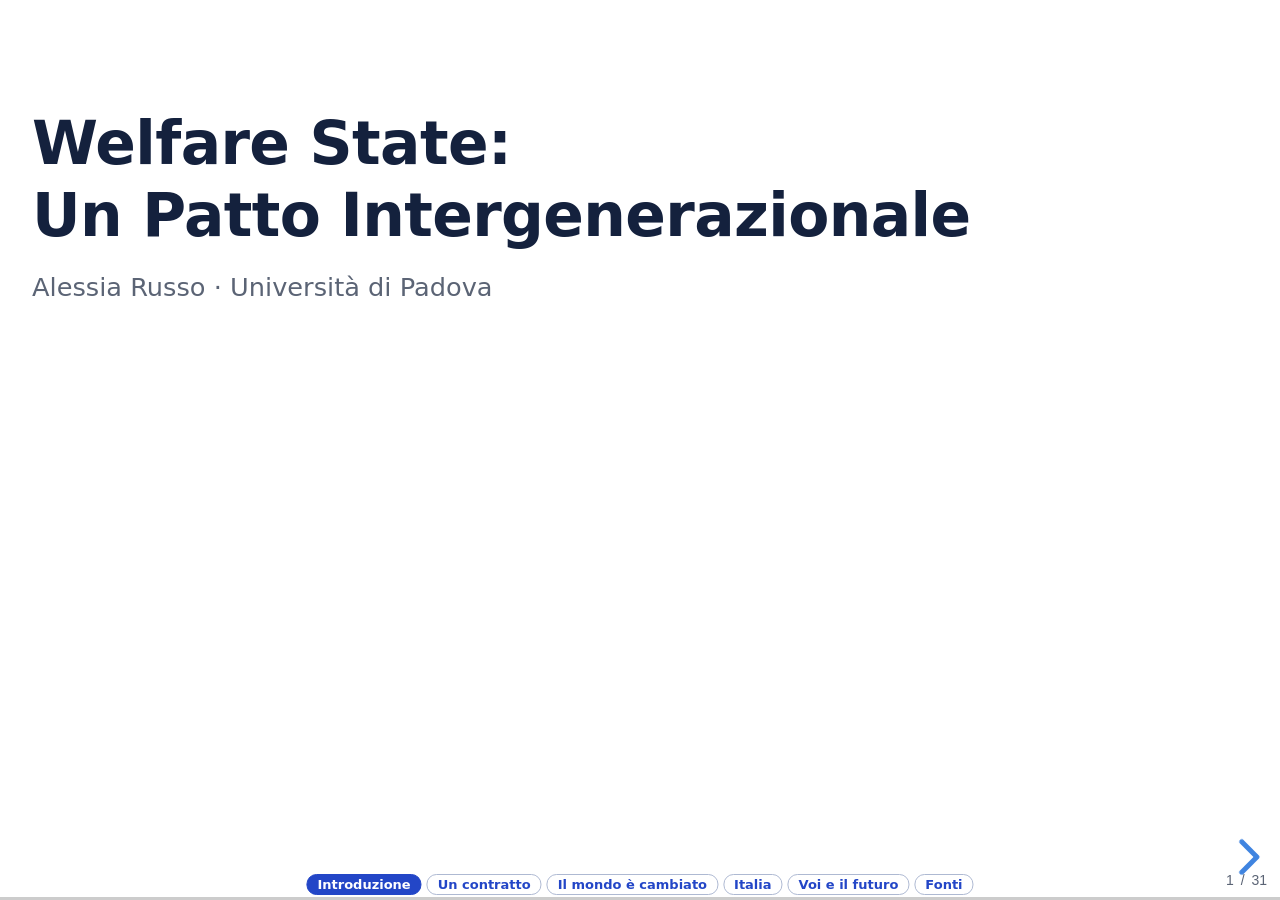
==== commit 0686e643: "Rende piu robusta e visibile la barra delle sezioni Co-Authored-By: Claude Opus 5.5 <noreply@anthrop" ====
--- a/index.html
+++ b/index.html
@@ -7,7 +7,7 @@
 <link rel="stylesheet" href="vendor/reveal-reset.min.css">
 <link rel="stylesheet" href="vendor/reveal.min.css">
 <link rel="stylesheet" href="vendor/reveal-white.min.css">
-<link rel="stylesheet" href="css/style.css">
+<link rel="stylesheet" href="css/style.css?v=eb02974a">
 </head>
 <body>
 <!-- Versione italiana BREVE, ricavata da index_it.html: testi semplificati e meno slide.
@@ -384,19 +384,19 @@
   <p class="center" style="margin:28px auto 0;max-width:1700px;font-size:1.05em;color:var(--muted)">Finanziato dall'Unione europea (ERC, RESTATE, n. 101232064). Le opinioni espresse sono tuttavia esclusivamente quelle dell'autrice e non riflettono necessariamente quelle dell'Unione europea o del Consiglio europeo della ricerca. Né l'Unione europea né l'autorità che ha concesso il finanziamento possono esserne ritenute responsabili.</p>
 </section>
 
-</div></div>
-
+</div>
 <nav class="sec-nav" aria-label="Sezioni"><button data-sec="sec-intro">Introduzione</button><button data-sec="sec-teoria">Un contratto</button><button data-sec="sec-mondo">Il mondo è cambiato</button><button data-sec="sec-italia">Italia</button><button data-sec="sec-futuro">Voi e il futuro</button><button data-sec="sec-fonti">Fonti</button></nav>
+</div>
 
 <script src="vendor/reveal.min.js"></script>
 <script src="vendor/reveal-notes.min.js"></script>
 <script src="vendor/chart.umd.min.js"></script>
-<script src="data/slide_data.js"></script>
+<script src="data/slide_data.js?v=92b85e16"></script>
 <script src="vendor/d3.min.js"></script>
 <script src="vendor/topojson.min.js"></script>
 <script src="data/world_110m.js"></script>
 <script src="data/reforms_data.js"></script>
-<script src="js/reform_viz.js"></script>
-<script src="js/app.js"></script>
+<script src="js/reform_viz.js?v=a254a73d"></script>
+<script src="js/app.js?v=a5338410"></script>
 </body>
 </html>
--- a/css/style.css
+++ b/css/style.css
@@ -224,8 +224,8 @@
 .chain-ctrls .ctrl { flex: 1; }
 
 /* Short decks: footer tags to jump between sections */
-.sec-nav { position: fixed; left: 50%; transform: translateX(-50%); bottom: 7px; z-index: 30; display: flex; gap: 5px; white-space: nowrap; font-family: "Segoe UI", system-ui, sans-serif; }
-.sec-nav button { font: inherit; font-size: 12px; line-height: 1; padding: 3px 9px; color: var(--accent); background: #fff; border: 1px solid #cfd6e4; border-radius: 10px; cursor: pointer; }
-.sec-nav button:hover { border-color: var(--accent); }
-.sec-nav button.on { background: var(--accent); border-color: var(--accent); color: #fff; }
-@media (max-width: 640px) { .sec-nav button { font-size: 10px; padding: 2px 5px; } .sec-nav { gap: 2px; } }
+.sec-nav { position: fixed; left: 50%; transform: translateX(-50%); bottom: 5px; z-index: 40; display: flex; gap: 5px; white-space: nowrap; font-family: "Segoe UI", system-ui, sans-serif; }
+.reveal .sec-nav button { margin: 0; font: inherit; font-size: 13px; font-weight: 600; line-height: 1; padding: 3px 10px; color: var(--accent); background: #fff; border: 1px solid #aeb9d2; border-radius: 10px; cursor: pointer; }
+.reveal .sec-nav button:hover { border-color: var(--accent); background: #eef2ff; }
+.reveal .sec-nav button.on { background: var(--accent); border-color: var(--accent); color: #fff; }
+@media (max-width: 640px) { .reveal .sec-nav button { font-size: 10px; padding: 2px 5px; } .sec-nav { gap: 2px; } }
